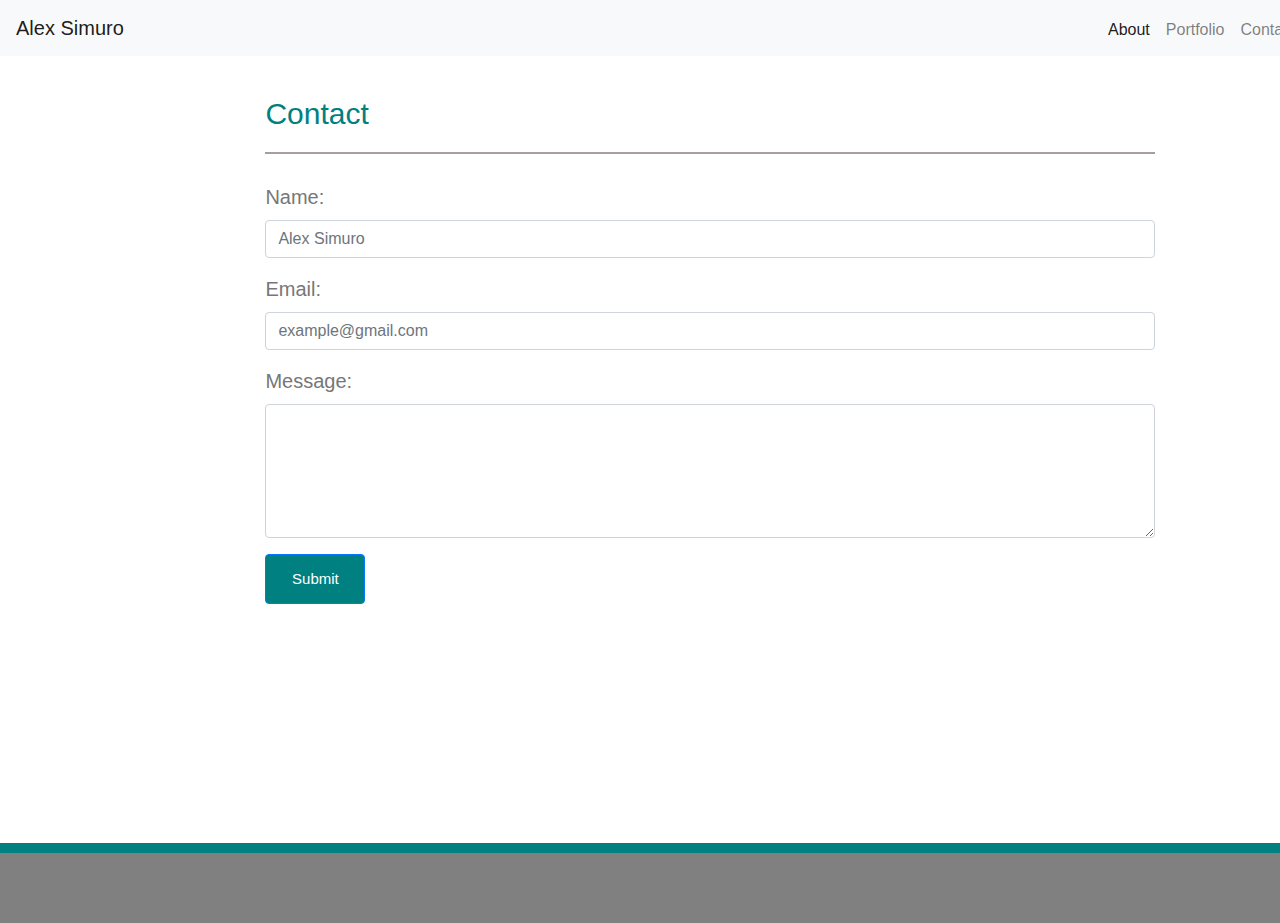
==== contact.html @ 74d84649 "First edits on html. portfolio. and contact" ====
<!doctype html>
<html lang="en-us">
    <head>
            <meta charset="UTF-8">
            <title>My Portfolio</title>
        <link rel="stylesheet" href="https://stackpath.bootstrapcdn.com/bootstrap/4.3.1/css/bootstrap.min.css" integrity="sha384-ggOyR0iXCbMQv3Xipma34MD+dH/1fQ784/j6cY/iJTQUOhcWr7x9JvoRxT2MZw1T" crossorigin="anonymous">
        <link rel="stylesheet" type="text/css" href="style.css">

    </head>
    <style></style>
    <body>
            <nav class="navbar navbar-expand-lg navbar-light bg-light">
                    <a class="navbar-brand" href="#">Alex Simuro</a>
                    <button class="navbar-toggler" type="button" data-toggle="collapse" data-target="#navbarNavAltMarkup" aria-controls="navbarNavAltMarkup" aria-expanded="false" aria-label="Toggle navigation">
                        <span class="navbar-toggler-icon"></span>
                    </button>
                    <div class="collapse navbar-collapse" id="navbarNavAltMarkup">
                    <div class="navbar-nav">
                        <a class="nav-item nav-link active" href="index.html">About <span class="sr-only">(current)</span></a> 
                        <a class="nav-item nav-link" href="portfolio.html">Portfolio</a> 
                        <a class="nav-item nav-link" href="contact.html">Contact</a> 
                       
                    </div>
                    </div>
                </nav>
            <div class="text">
                <div class= "container">
                    <div class="row">
                        <div class="col-12">
                            <form>
                            <h2>Contact</h2>
                        </div>
                    </div>
                    <div class="row">
                        <div class="col-12">
                    
                            <form>
                                    <div class="form-group">
                                      <label for="exampleInputEmail1">Name:</label>
                                      <input type="email" class="form-control" id="exampleInputEmail1" aria-describedby="emailHelp" placeholder="Alex Simuro">
                                    </div>
                                    <div class="form-group">
                                      <label for="exampleInputPassword1">Email:</label>
                                      <input type="password" class="form-control" id="exampleInputPassword1" placeholder="example@gmail.com">
                                    </div>
                                    <div class="form-group">
                                            <label for="exampleFormControlTextarea1">Message:</label>
                                            <textarea class="form-control" id="exampleFormControlTextarea1" rows="5"></textarea>
                                    </div>
                                    <button type="submit" class="btn btn-primary">Submit</button>
                                </form>
                        </div>
                    </div>
                </div>       
            </div>
        <footer></footer>
    </body>
</html>
---- style.css ----
.container{
margin-left: 0px;

}

footer{
    background: grey;
    border-top: 10px solid teal;
    clear:both;
    margin-top: 15%;
    height:80px;
}

.row{
    width:920px;
    margin-left: 0px;
    margin-left: 5px;
    margin-top: 20px;
    background-color:white;
}

#me{
    float:left;
    height: 200px;
    width: 200px;
    margin-top: 10px;
    margin-right: 20px;
    margin-bottom: 5px;
    object-fit:cover;
    object-position: center;
}

.navbar-nav{
overflow: hidden;
  position: absolute;
  top: 10px;
  left:1100px;
}

h2{
    color:teal;
    clear:both;
    background: white;
    padding:20px 0px 20px 0px;
    border-bottom: 2px solid rgb(167, 158, 158);
    font-size:30px;
}

body{
    font-family: 'Arial', 'Helvetica Neue', Helvetica, sans-serif;
    background-image: url('../Basic-Portfolio/assets/images/trees.png'); 
    background-repeat: repeat; 
    border-color: #ddd;
    color: #777;
}

.text{
    background: white;
    margin-left: 18%;
    width: 960px;
    height: 575px;
    font-size: 20px;
}

.btn{
    background:teal;
    margin-bottom: 20px;
    width: 100px;
    height:50px;
    font-size: 15px;
    color:white;
}

.pic{
    width:200px;
    height:200px;
    z-index:1;
    object-fit:cover;
    object-position: center;
    overflow:auto;
    }

    .gridLabel{
        position: absolute;
        z-index: 2;
        margin: 0 auto;
        left:20;
        right: 20;        
        text-align: center;
        top: 70%;
        background: teal;
        font-family: Arial,sans-serif;
        color: #fff;
        width: 200px;
        padding: 10px;
        font-size: 15px;
    }
.text2{
    background: white;
    margin-left: 18%;
    width: 960px;
    height: 775px;
    font-size: 20px;
}
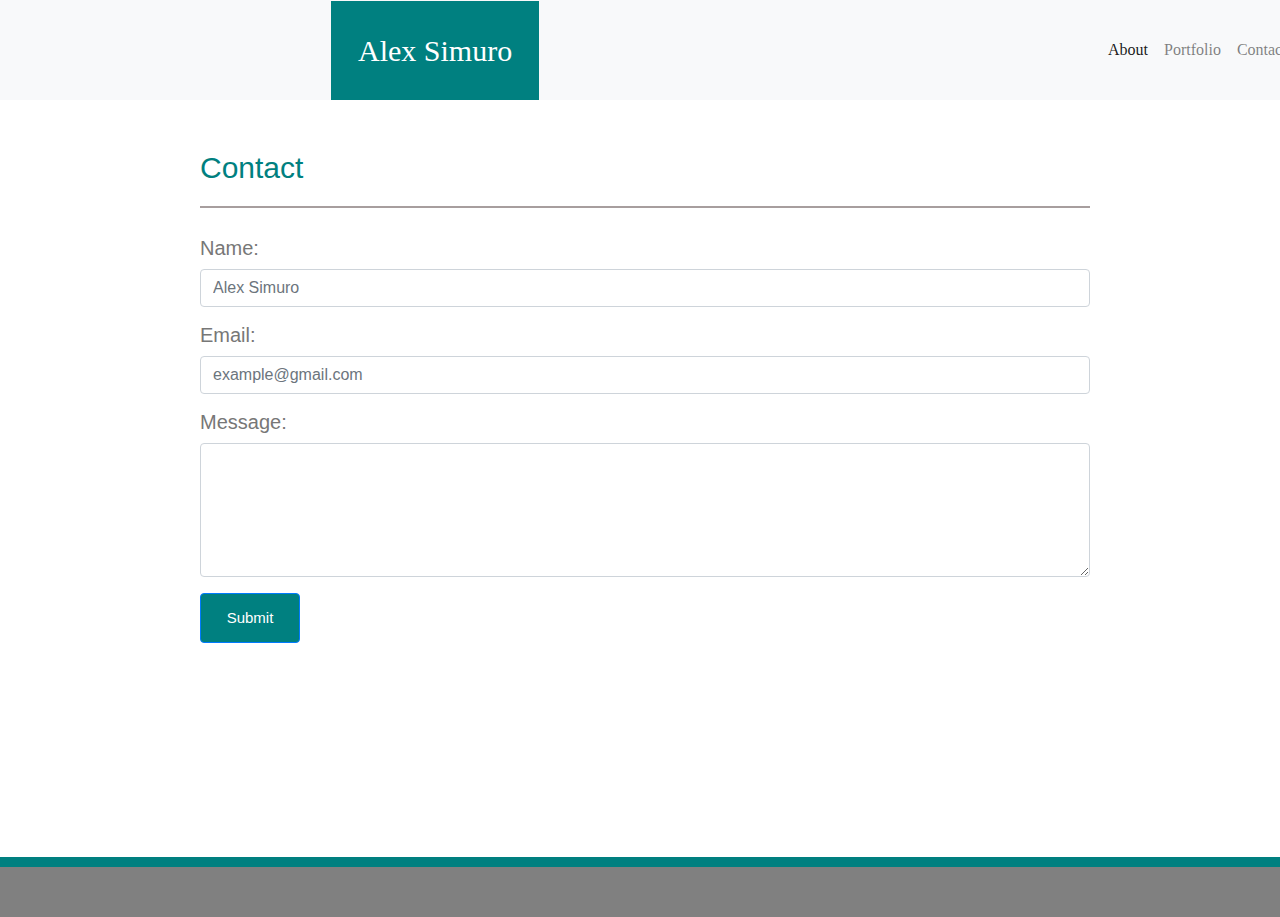
==== commit aa12ba2d: "responsive" ====
--- a/contact.html
+++ b/contact.html
@@ -10,7 +10,7 @@
     <style></style>
     <body>
             <nav class="navbar navbar-expand-lg navbar-light bg-light">
-                    <a class="navbar-brand" href="#">Alex Simuro</a>
+                    <a class="navbar-brand">Alex Simuro</a>
                     <button class="navbar-toggler" type="button" data-toggle="collapse" data-target="#navbarNavAltMarkup" aria-controls="navbarNavAltMarkup" aria-expanded="false" aria-label="Toggle navigation">
                         <span class="navbar-toggler-icon"></span>
                     </button>
@@ -23,7 +23,7 @@
                     </div>
                     </div>
                 </nav>
-            <div class="text">
+            
                 <div class= "container">
                     <div class="row">
                         <div class="col-12">
@@ -32,7 +32,7 @@
                         </div>
                     </div>
                     <div class="row">
-                        <div class="col-12">
+                        <div class="col-xs-2 col-sm-12 col-m-12">
                     
                             <form>
                                     <div class="form-group">
--- a/style.css
+++ b/style.css
@@ -1,5 +1,14 @@
 .container{
-margin-left: 0px;
+padding: 15px;
+background: white;
+width: 960px;
+height: 545px;
+font-size: 20px;
+line-height:25px;
+padding: 10px 20px 5px 20px;
+margin-top:20px;
+overflow:auto; 
+align-content:center;
 
 }
 
@@ -8,7 +17,7 @@
     border-top: 10px solid teal;
     clear:both;
     margin-top: 15%;
-    height:80px;
+    height:60px;
 }
 
 .row{
@@ -17,6 +26,7 @@
     margin-left: 5px;
     margin-top: 20px;
     background-color:white;
+    width: 100%;
 }
 
 #me{
@@ -33,15 +43,16 @@
 .navbar-nav{
 overflow: hidden;
   position: absolute;
-  top: 10px;
+  top: 30px;
   left:1100px;
+  font-family: 'Georgia', Times, "Times New Roman", serif;
 }
 
 h2{
     color:teal;
     clear:both;
     background: white;
-    padding:20px 0px 20px 0px;
+    padding:0px 0px 20px 0px;
     border-bottom: 2px solid rgb(167, 158, 158);
     font-size:30px;
 }
@@ -52,14 +63,6 @@
     background-repeat: repeat; 
     border-color: #ddd;
     color: #777;
-}
-
-.text{
-    background: white;
-    margin-left: 18%;
-    width: 960px;
-    height: 575px;
-    font-size: 20px;
 }
 
 .btn{
@@ -101,4 +104,23 @@
     width: 960px;
     height: 775px;
     font-size: 20px;
-}+}
+
+  .navbar{
+      height:100px;
+      background:white;
+      background: #ffffff;
+      border-color: #ccc;
+      font-family: 'Georgia', Times, "Times New Roman", serif;
+      color:white;
+  }
+
+  .navbar-brand{
+    margin-left: 315px;
+    background: teal;
+    padding:27px;
+    font-size: 30px;
+    color:white;
+    font-family: 'Georgia', Times, "Times New Roman", serif;
+
+  }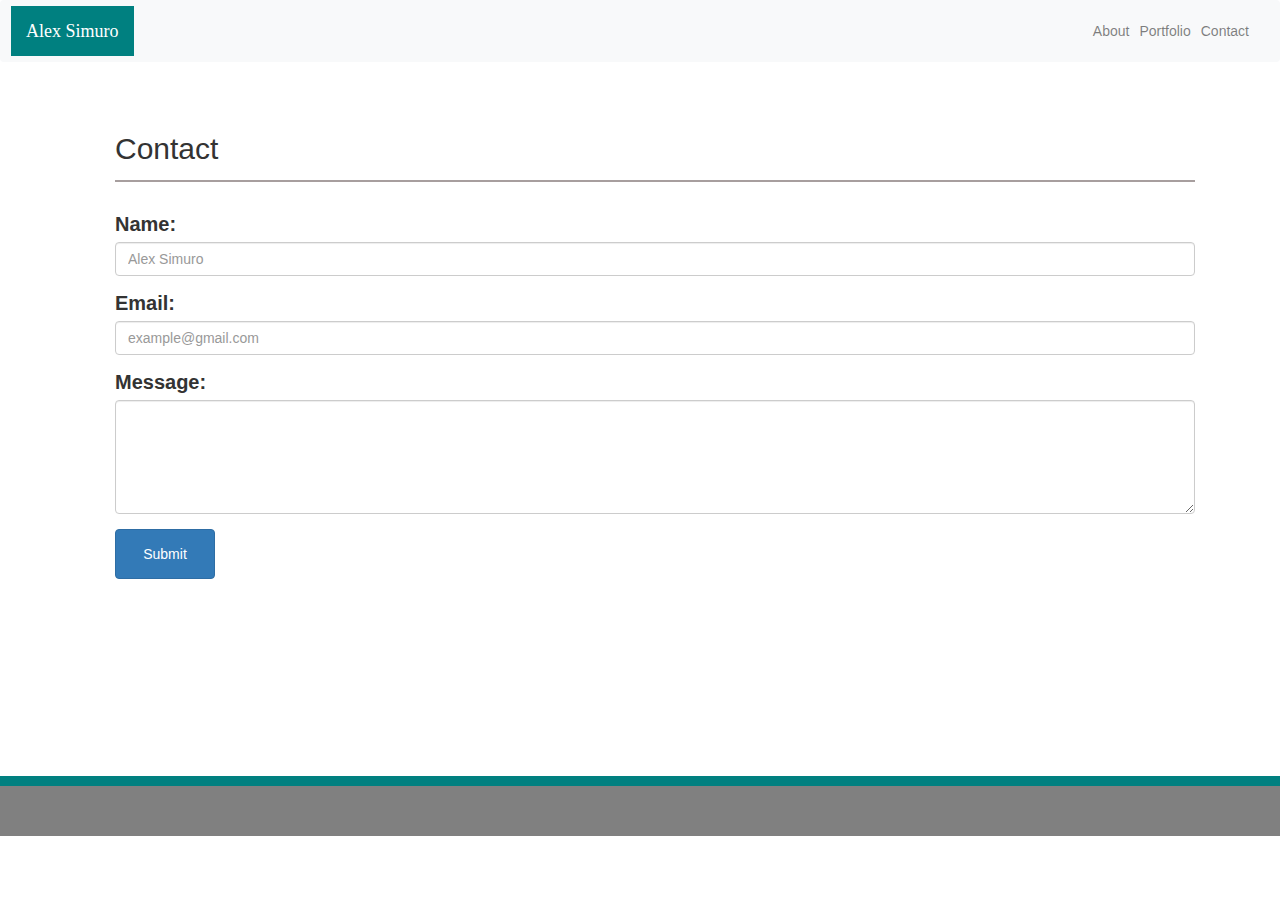
==== commit 8f200be0: "Finsih. couldnt figure out navbar responsiveness" ====
--- a/contact.html
+++ b/contact.html
@@ -3,26 +3,33 @@
     <head>
             <meta charset="UTF-8">
             <title>My Portfolio</title>
-        <link rel="stylesheet" href="https://stackpath.bootstrapcdn.com/bootstrap/4.3.1/css/bootstrap.min.css" integrity="sha384-ggOyR0iXCbMQv3Xipma34MD+dH/1fQ784/j6cY/iJTQUOhcWr7x9JvoRxT2MZw1T" crossorigin="anonymous">
-        <link rel="stylesheet" type="text/css" href="style.css">
+            <link rel="stylesheet" href="https://stackpath.bootstrapcdn.com/bootstrap/4.3.1/css/bootstrap.min.css" integrity="sha384-ggOyR0iXCbMQv3Xipma34MD+dH/1fQ784/j6cY/iJTQUOhcWr7x9JvoRxT2MZw1T" crossorigin="anonymous">
+            <link rel="stylesheet" type="text/css" href="style.css">
+            <meta name="viewport" content="width=device-width, initial-scale=1">
+            <meta name="viewport" content="width=device-width, initial-scale=1">
+            <link rel="stylesheet" href="https://maxcdn.bootstrapcdn.com/bootstrap/3.4.0/css/bootstrap.min.css">
+            <script src="https://ajax.googleapis.com/ajax/libs/jquery/3.4.1/jquery.min.js"></script>
+            <script src="https://maxcdn.bootstrapcdn.com/bootstrap/3.4.0/js/bootstrap.min.js"></script>
 
     </head>
     <style></style>
     <body>
             <nav class="navbar navbar-expand-lg navbar-light bg-light">
                     <a class="navbar-brand">Alex Simuro</a>
-                    <button class="navbar-toggler" type="button" data-toggle="collapse" data-target="#navbarNavAltMarkup" aria-controls="navbarNavAltMarkup" aria-expanded="false" aria-label="Toggle navigation">
-                        <span class="navbar-toggler-icon"></span>
-                    </button>
-                    <div class="collapse navbar-collapse" id="navbarNavAltMarkup">
-                    <div class="navbar-nav">
-                        <a class="nav-item nav-link active" href="index.html">About <span class="sr-only">(current)</span></a> 
-                        <a class="nav-item nav-link" href="portfolio.html">Portfolio</a> 
-                        <a class="nav-item nav-link" href="contact.html">Contact</a> 
-                       
-                    </div>
-                    </div>
-                </nav>
+                     <div class="collapse navbar-collapse" id="navbarNav">
+                            <ul class="nav navbar-nav ml-auto w-100 justify-content-end">
+                                    <li class="nav-item">
+                                        <a class="nav-link" href="index.html">About</a>
+                                    </li>
+                                    <li class="nav-item">
+                                        <a class="nav-link" href="portfolio.html"> Portfolio</a>
+                                    </li>
+                                    <li class="nav-item">
+                                        <a class="nav-link" href="contact.html"> Contact</a>
+                                    </li>
+                                </ul>
+                </div>
+              </nav>
             
                 <div class= "container">
                     <div class="row">
@@ -32,7 +39,7 @@
                         </div>
                     </div>
                     <div class="row">
-                        <div class="col-xs-2 col-sm-12 col-m-12">
+                        <div class="col-xs-12 col-sm-12 col-m-12">
                     
                             <form>
                                     <div class="form-group">
@@ -52,7 +59,7 @@
                         </div>
                     </div>
                 </div>       
-            </div>
+            
         <footer></footer>
     </body>
 </html>--- a/style.css
+++ b/style.css
@@ -1,14 +1,12 @@
-.container{
-padding: 15px;
+.container{ 
 background: white;
-width: 960px;
-height: 545px;
 font-size: 20px;
 line-height:25px;
-padding: 10px 20px 5px 20px;
+padding: 10px 10px 5px 20px;
 margin-top:20px;
 overflow:auto; 
-align-content:center;
+
+
 
 }
 
@@ -21,38 +19,37 @@
 }
 
 .row{
-    width:920px;
-    margin-left: 0px;
+
     margin-left: 5px;
+    margin-right: 5px;
     margin-top: 20px;
     background-color:white;
-    width: 100%;
+    width:100%;
+    float:right;
 }
 
 #me{
     float:left;
-    height: 200px;
-    width: 200px;
+     height: 200px;
+    max-width: 100%; 
     margin-top: 10px;
     margin-right: 20px;
-    margin-bottom: 5px;
+    margin-bottom: 10px;
     object-fit:cover;
     object-position: center;
 }
 
-.navbar-nav{
-overflow: hidden;
-  position: absolute;
-  top: 30px;
-  left:1100px;
-  font-family: 'Georgia', Times, "Times New Roman", serif;
+form{
+    height:auto;
+    max-width: 100%;
 }
+
 
 h2{
     color:teal;
     clear:both;
     background: white;
-    padding:0px 0px 20px 0px;
+    padding:0px 0px 15px 0px;
     border-bottom: 2px solid rgb(167, 158, 158);
     font-size:30px;
 }
@@ -75,52 +72,67 @@
 }
 
 .pic{
-    width:200px;
-    height:200px;
+    max-width: 100%;
+    height:400px;
     z-index:1;
     object-fit:cover;
     object-position: center;
     overflow:auto;
+    padding:5px;
     }
 
     .gridLabel{
         position: absolute;
-        z-index: 2;
-        margin: 0 auto;
-        left:20;
-        right: 20;        
+        z-index: 2;        
         text-align: center;
         top: 70%;
         background: teal;
         font-family: Arial,sans-serif;
         color: #fff;
-        width: 200px;
+        width: 94%;
         padding: 10px;
         font-size: 15px;
+        height:auto;
     }
-.text2{
-    background: white;
-    margin-left: 18%;
-    width: 960px;
-    height: 775px;
-    font-size: 20px;
-}
+
 
   .navbar{
-      height:100px;
+      /* height:100px;
       background:white;
-      background: #ffffff;
+      /* background: #ffffff; 
       border-color: #ccc;
       font-family: 'Georgia', Times, "Times New Roman", serif;
+      color:white; */
+      position: static;
       color:white;
   }
 
-  .navbar-brand{
-    margin-left: 315px;
+   .navbar-brand{
     background: teal;
-    padding:27px;
+    padding:25px 60px 25px 60px;
     font-size: 30px;
-    color:white;
     font-family: 'Georgia', Times, "Times New Roman", serif;
+   }
 
-  }+  a:link {
+    text-decoration: none;
+    color: grey
+}  
+
+  a:visited {
+    color: rgb(163, 159, 160);
+    background-color: transparent;
+     text-decoration: none; 
+  }
+  
+  a:hover {
+    color: rgb(70, 69, 69);
+    background-color: transparent;
+    text-decoration: none;
+  }
+  
+  a:active {
+    color: rgb(82, 82, 82);
+    background-color: transparent;
+    text-decoration: none;
+  }
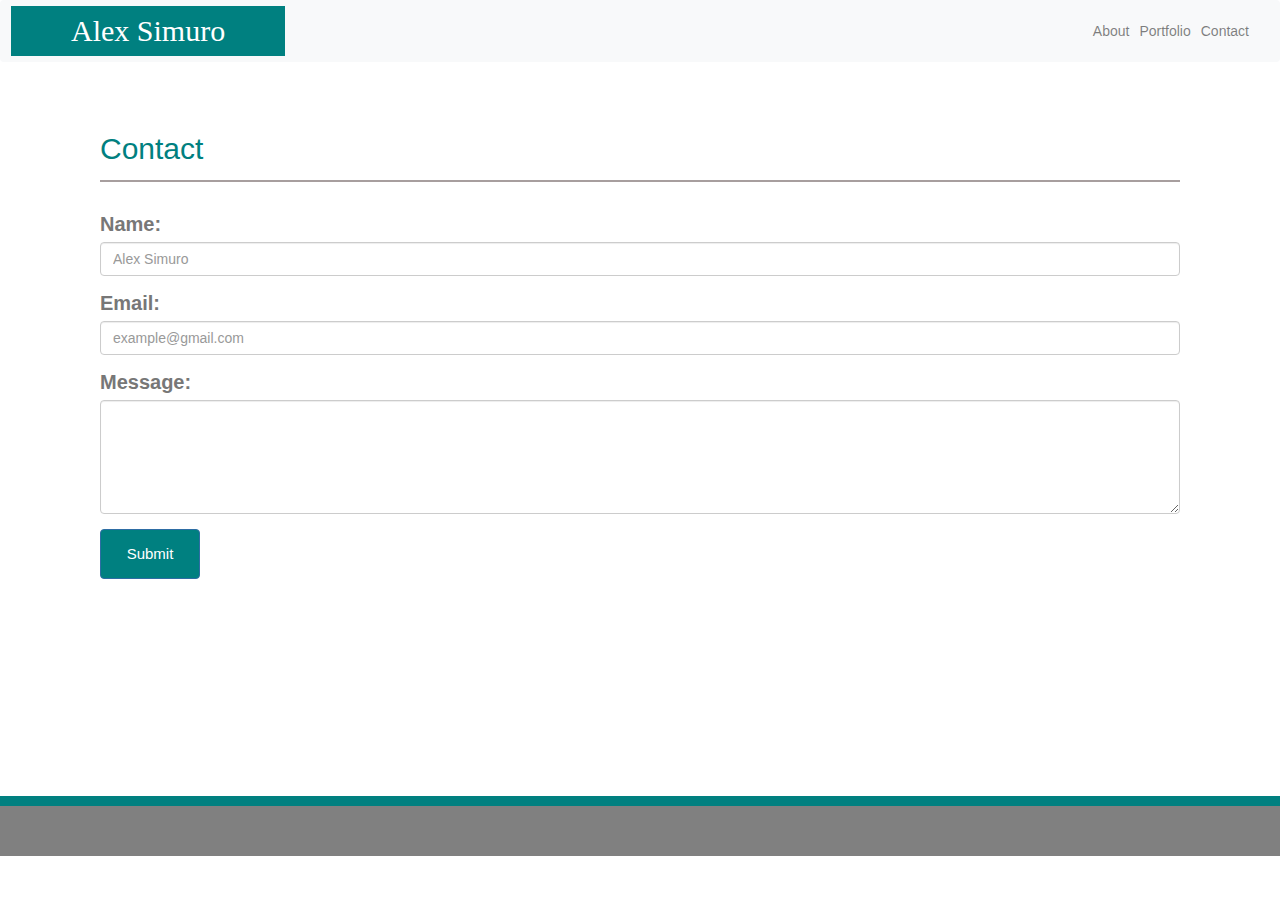
==== commit 5da6fc5d: "final css edits" ====
--- a/contact.html
+++ b/contact.html
@@ -4,12 +4,12 @@
             <meta charset="UTF-8">
             <title>My Portfolio</title>
             <link rel="stylesheet" href="https://stackpath.bootstrapcdn.com/bootstrap/4.3.1/css/bootstrap.min.css" integrity="sha384-ggOyR0iXCbMQv3Xipma34MD+dH/1fQ784/j6cY/iJTQUOhcWr7x9JvoRxT2MZw1T" crossorigin="anonymous">
-            <link rel="stylesheet" type="text/css" href="style.css">
             <meta name="viewport" content="width=device-width, initial-scale=1">
             <meta name="viewport" content="width=device-width, initial-scale=1">
             <link rel="stylesheet" href="https://maxcdn.bootstrapcdn.com/bootstrap/3.4.0/css/bootstrap.min.css">
             <script src="https://ajax.googleapis.com/ajax/libs/jquery/3.4.1/jquery.min.js"></script>
             <script src="https://maxcdn.bootstrapcdn.com/bootstrap/3.4.0/js/bootstrap.min.js"></script>
+            <link rel="stylesheet" type="text/css" href="style.css">
 
     </head>
     <style></style>
--- a/style.css
+++ b/style.css
@@ -33,7 +33,7 @@
      height: 200px;
     max-width: 100%; 
     margin-top: 10px;
-    margin-right: 20px;
+    margin-right: 35px;
     margin-bottom: 10px;
     object-fit:cover;
     object-position: center;
@@ -97,21 +97,20 @@
 
 
   .navbar{
-      /* height:100px;
-      background:white;
-      /* background: #ffffff; 
-      border-color: #ccc;
-      font-family: 'Georgia', Times, "Times New Roman", serif;
-      color:white; */
+
       position: static;
       color:white;
   }
 
    .navbar-brand{
     background: teal;
-    padding:25px 60px 25px 60px;
+    padding:15px 60px 25px 60px;
     font-size: 30px;
     font-family: 'Georgia', Times, "Times New Roman", serif;
+   }
+
+   form{
+       color:#777
    }
 
   a:link {
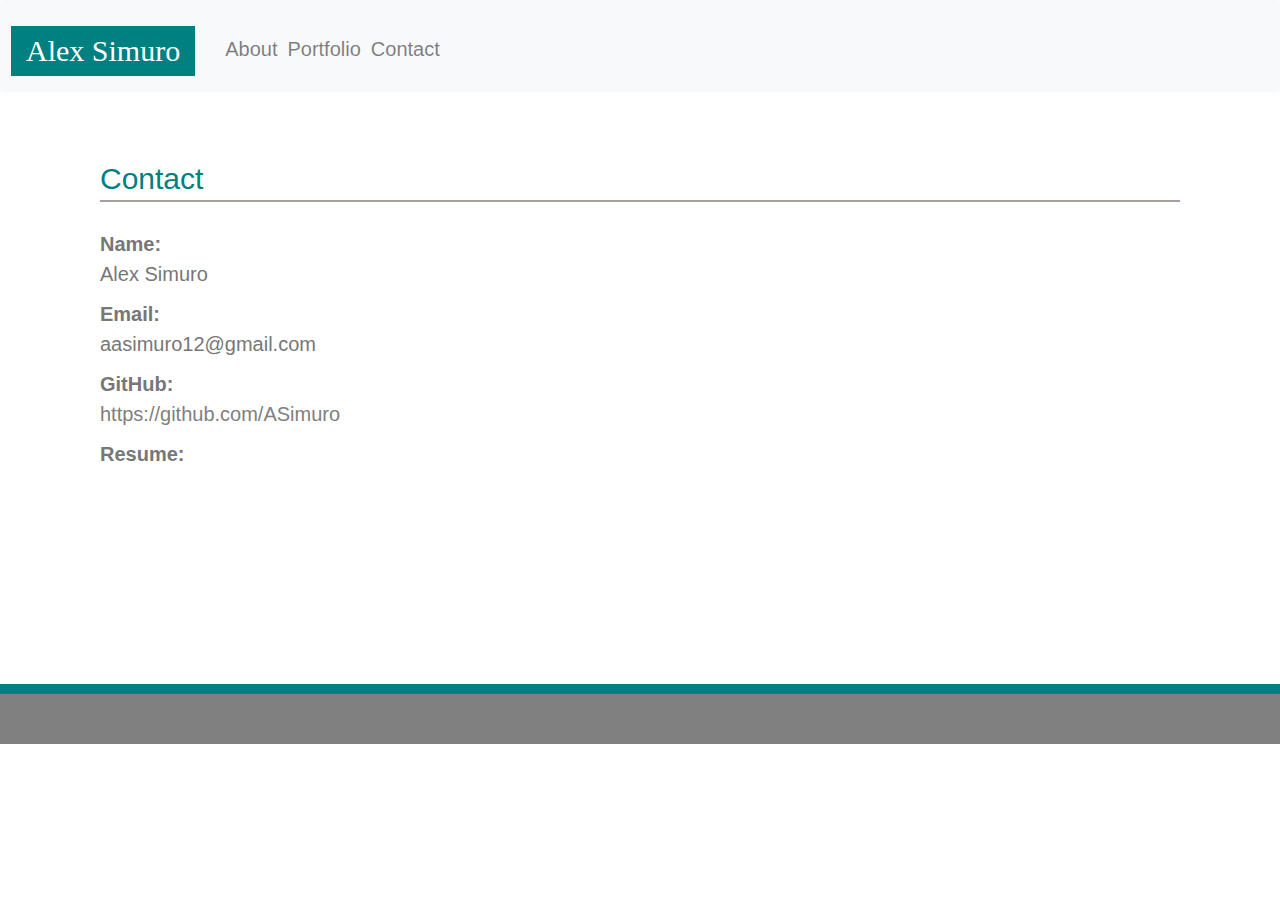
==== commit ac6cc8b0: "updated" ====
--- a/contact.html
+++ b/contact.html
@@ -14,22 +14,25 @@
     </head>
     <style></style>
     <body>
-            <nav class="navbar navbar-expand-lg navbar-light bg-light">
-                    <a class="navbar-brand">Alex Simuro</a>
-                     <div class="collapse navbar-collapse" id="navbarNav">
-                            <ul class="nav navbar-nav ml-auto w-100 justify-content-end">
-                                    <li class="nav-item">
-                                        <a class="nav-link" href="index.html">About</a>
-                                    </li>
-                                    <li class="nav-item">
-                                        <a class="nav-link" href="portfolio.html"> Portfolio</a>
-                                    </li>
-                                    <li class="nav-item">
-                                        <a class="nav-link" href="contact.html"> Contact</a>
-                                    </li>
-                                </ul>
-                </div>
-              </nav>
+        <nav class="navbar navbar-expand-lg navbar-light bg-light">
+        <h1 class="navbar-brand" id="name">Alex Simuro</h1>
+        <button class="navbar-toggler" type="button" data-toggle="collapse" data-target="#navbarNavDropdown" aria-controls="navbarNavDropdown" aria-expanded="false" aria-label="Toggle navigation">
+          <span class="navbar-toggler-icon"></span>
+        </button>
+        <div class="collapse navbar-collapse" id="navbarNavDropdown">
+          <ul class="navbar-nav">
+            <li class="nav-item">
+              <a class="nav-link" href="index.html">About</a>
+            </li>
+            <li class="nav-item">
+              <a class="nav-link" href="portfolio.html">Portfolio</a>
+            </li>
+            <li class="nav-item">
+              <a class="nav-link" href="contact.html">Contact</a>
+            </li>
+          </ul>
+        </div>
+      </nav>
             
                 <div class= "container">
                     <div class="row">
@@ -41,21 +44,24 @@
                     <div class="row">
                         <div class="col-xs-12 col-sm-12 col-m-12">
                     
-                            <form>
+                            
                                     <div class="form-group">
                                       <label for="exampleInputEmail1">Name:</label>
-                                      <input type="email" class="form-control" id="exampleInputEmail1" aria-describedby="emailHelp" placeholder="Alex Simuro">
+                                      <p>Alex Simuro</p>
                                     </div>
                                     <div class="form-group">
                                       <label for="exampleInputPassword1">Email:</label>
-                                      <input type="password" class="form-control" id="exampleInputPassword1" placeholder="example@gmail.com">
+                                      <p>aasimuro12@gmail.com</p>
                                     </div>
                                     <div class="form-group">
-                                            <label for="exampleFormControlTextarea1">Message:</label>
-                                            <textarea class="form-control" id="exampleFormControlTextarea1" rows="5"></textarea>
+                                        <label for="exampleFormControlTextarea1">GitHub:</label>
+                                        <p><a href="https://github.com/ASimuro" target="_blank">https://github.com/ASimuro</a></p>
                                     </div>
-                                    <button type="submit" class="btn btn-primary">Submit</button>
-                                </form>
+                                    <div class="form-group">
+                                        <label for="exampleFormControlTextarea1">Resume:</label>
+                                        <p><a href="#" target="_blank"></a></p>
+                                    </div>
+                                
                         </div>
                     </div>
                 </div>       
--- a/style.css
+++ b/style.css
@@ -49,7 +49,7 @@
     color:teal;
     clear:both;
     background: white;
-    padding:0px 0px 15px 0px;
+    padding:0px 0px 5px 0px;
     border-bottom: 2px solid rgb(167, 158, 158);
     font-size:30px;
 }
@@ -82,31 +82,37 @@
     }
 
     .gridLabel{
-        position: absolute;
         z-index: 2;        
         text-align: center;
-        top: 70%;
-        background: teal;
+        top: 85%;
         font-family: Arial,sans-serif;
         color: #fff;
-        width: 94%;
-        padding: 10px;
-        font-size: 15px;
+        font-size: 25px;
         height:auto;
+        background:teal;
+        border:3px solid black;
     }
-
+.label:link{
+    color:white;
+}
+.label:hover{
+    font-weight: 900;
+}
 
   .navbar{
 
       position: static;
       color:white;
   }
+  #name{
+      color:white;
+  }
 
    .navbar-brand{
     background: teal;
-    padding:15px 60px 25px 60px;
     font-size: 30px;
     font-family: 'Georgia', Times, "Times New Roman", serif;
+    color: white;
    }
 
    form{
@@ -115,23 +121,15 @@
 
   a:link {
     text-decoration: none;
-    color: grey
+    color: grey;
+    font-size:20px;
+    margin-top:5px;
 }  
-
-  a:visited {
-    color: rgb(163, 159, 160);
-    background-color: transparent;
-     text-decoration: none; 
-  }
   
   a:hover {
-    color: rgb(70, 69, 69);
+    color: rgb(12, 7, 7);
     background-color: transparent;
     text-decoration: none;
   }
   
-  a:active {
-    color: rgb(82, 82, 82);
-    background-color: transparent;
-    text-decoration: none;
-  }
+
